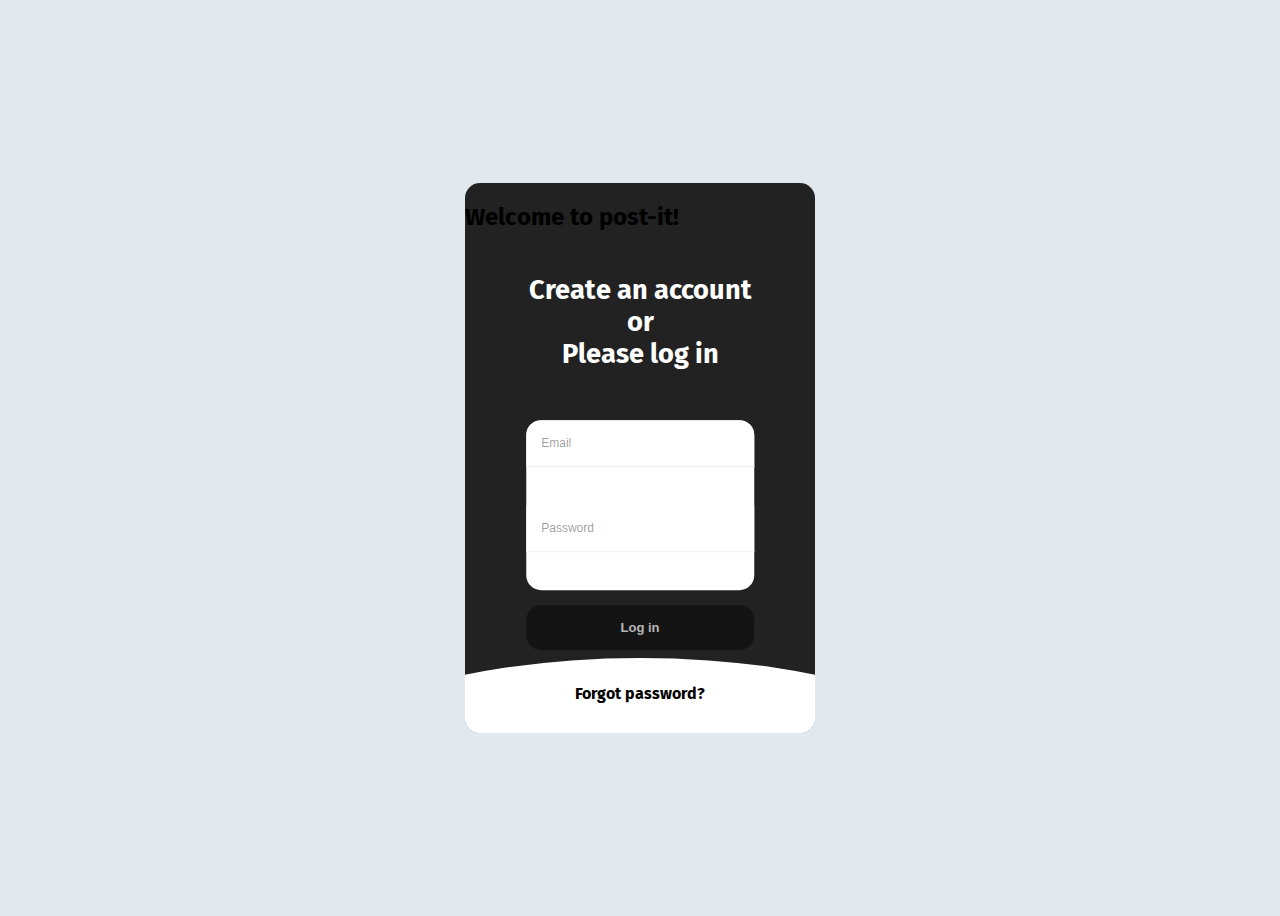
==== login.html @ 4afb79a3 "initial log in ready" ====
<!DOCTYPE html>
<html lang="en">


<head>

    <meta charset="UTF-8">
    <title>Post-it!</title>

   
<link rel="stylesheet" href="style.css">

</head>
<body>
<div class="form-structor">
<h2>Welcome to post-it!</h2>

	<div class="signup">
		<h2 class="form-title" id="signup">Create an account<br>or</br>Please log in</h2>
		<div class="form-holder">
			
			<input type="email" class="input" placeholder="Email" />
            <br></br>
			<input type="password" class="input" placeholder="Password" />
            <br></br>
		</div>
		<button class="submit-btn">Log in</button>
	</div>
	<div class="login slide-up">
		<div class="center">
			<h3 class="form-title" id="login">Forgot password?</h3>
			
			
		</div>
	</div>
</div>

</body>
</html>
---- style.css ----
@import url("https://fonts.googleapis.com/css?family=Fira+Sans");

html,body {
	position: relative;
	min-height: 100vh;
	background-color: #E1E8EE;
	display: flex;
	align-items: center;
	justify-content: center;
	font-family: "Fira Sans", Helvetica, Arial, sans-serif;
  -webkit-font-smoothing: antialiased;
  -moz-osx-font-smoothing: grayscale;
}

.form-structor {
	background-color: #222;
	border-radius: 15px;
	height: 550px;
	width: 350px;
	position: relative;
	overflow: hidden;
	
	&::after {
		content: '';
		opacity: .8;
		position: absolute;
		top: 0;right:0;bottom:0;left:0;
		background-repeat: no-repeat;
		background-position: left bottom;
		background-size: 500px;
		background-image: url('https://images.unsplash.com/photo-1503602642458-232111445657?ixlib=rb-0.3.5&ixid=eyJhcHBfaWQiOjEyMDd9&s=bf884ad570b50659c5fa2dc2cfb20ecf&auto=format&fit=crop&w=1000&q=100');
	}
	
	.signup {
		position: absolute;
		top: 50%;
		left: 50%;
		-webkit-transform: translate(-50%, -50%);
		width: 65%;
		z-index: 5;
		-webkit-transition: all .3s ease;
		
		
		&.slide-up {
			top: 5%;
			-webkit-transform: translate(-50%, 0%);
			-webkit-transition: all .3s ease;
		}
		
		&.slide-up .form-holder,
		&.slide-up .submit-btn {
			opacity: 0;
			visibility: hidden;
		}
		
		&.slide-up .form-title {
			font-size: 1em;
			cursor: pointer;
		}
		
		&.slide-up .form-title span {
			margin-right: 5px;
			opacity: 1;
			visibility: visible;
			-webkit-transition: all .3s ease;
		}
		
		.form-title {
			color: #fff;
			font-size: 1.7em;
			text-align: center;
			
			span {
				color: rgba(0,0,0,0.4);
				opacity: 0;
				visibility: hidden;
				-webkit-transition: all .3s ease;
			}
		}
		
		.form-holder {
			border-radius: 15px;
			background-color: #fff;
			overflow: hidden;
			margin-top: 50px;
			opacity: 1;
			visibility: visible;
			-webkit-transition: all .3s ease;
			
			.input {
				border: 0;
				outline: none;
				box-shadow: none;
				display: block;
				height: 30px;
				line-height: 30px;
				padding: 8px 15px;
				border-bottom: 1px solid #eee;
				width: 100%;
				font-size: 12px;
				
				&:last-child {
					border-bottom: 0;
				}
				&::-webkit-input-placeholder {
					color: rgba(0,0,0,0.4);
				}
			}
		}
		
		.submit-btn {
			background-color: rgba(0,0,0,0.4);
			color: rgba(256,256,256,0.7);
			border:0;
			border-radius: 15px;
			display: block;
			margin: 15px auto; 
			padding: 15px 45px;
			width: 100%;
			font-size: 13px;
			font-weight: bold;
			cursor: pointer;
			opacity: 1;
			visibility: visible;
			-webkit-transition: all .3s ease;
			
			&:hover {
				transition: all .3s ease;
				background-color: rgba(0,0,0,0.8);
			}
		}
	}
	
	.login {
		position: absolute;
		top: 20%;
		left: 0;
		right: 0;
		bottom: 0;
		background-color: #fff;
		z-index: 5;
		-webkit-transition: all .3s ease;
		
		&::before {
			content: '';
			position: absolute;
			left: 50%;
			top: -20px;
			-webkit-transform: translate(-50%, 0);
			background-color: #fff;
			width: 200%;
			height: 250px;
			border-radius: 50%;
			z-index: 4;
			-webkit-transition: all .3s ease;
		}
		
		.center {
			position: absolute;
			top: calc(50% - 10%);
			left: 50%;
			-webkit-transform: translate(-50%, -50%);
			width: 65%;
			z-index: 5;
			-webkit-transition: all .3s ease;
			
			.form-title {
				color: #000;
				font-size: 1.7em;
				text-align: center;

				span {
					color: rgba(0,0,0,0.4);
					opacity: 0;
			    visibility: hidden;
				  -webkit-transition: all .3s ease;
				}
			}

			.form-holder {
				border-radius: 15px;
				background-color: #fff;
				border: 1px solid #eee;
				overflow: hidden;
				margin-top: 50px;
				opacity: 1;
				visibility: visible;
				-webkit-transition: all .3s ease;

				.input {
					border: 0;
					outline: none;
					box-shadow: none;
					display: block;
					height: 30px;
					line-height: 30px;
					padding: 8px 15px;
					border-bottom: 1px solid #eee;
					width: 100%;
					font-size: 12px;

					&:last-child {
						border-bottom: 0;
					}
					&::-webkit-input-placeholder {
						color: rgba(0,0,0,0.4);
					}
				}
			}

			.submit-btn {
				background-color: #6B92A4;
				color: rgba(256,256,256,0.7);
				border:0;
				border-radius: 15px;
				display: block;
				margin: 15px auto; 
				padding: 15px 45px;
				width: 100%;
				font-size: 13px;
				font-weight: bold;
				cursor: pointer;
				opacity: 1;
				visibility: visible;
				-webkit-transition: all .3s ease;

				&:hover {
					transition: all .3s ease;
					background-color: rgba(0,0,0,0.8);
				}
			}
		}
		
		&.slide-up {
			top: 90%;
			-webkit-transition: all .3s ease;
		}
		
		&.slide-up .center {
			top: 10%;
			-webkit-transform: translate(-50%, 0%);
			-webkit-transition: all .3s ease;
		}
		
		&.slide-up .form-holder,
		&.slide-up .submit-btn {
			opacity: 0;
			visibility: hidden;
			-webkit-transition: all .3s ease;
		}
		
		&.slide-up .form-title {
			font-size: 1em;
			margin: 0;
			padding: 0;
			cursor: pointer;
			-webkit-transition: all .3s ease;
		}
		
		&.slide-up .form-title span {
			margin-right: 5px;
			opacity: 1;
			visibility: visible;
			-webkit-transition: all .3s ease;
		}
	}
}
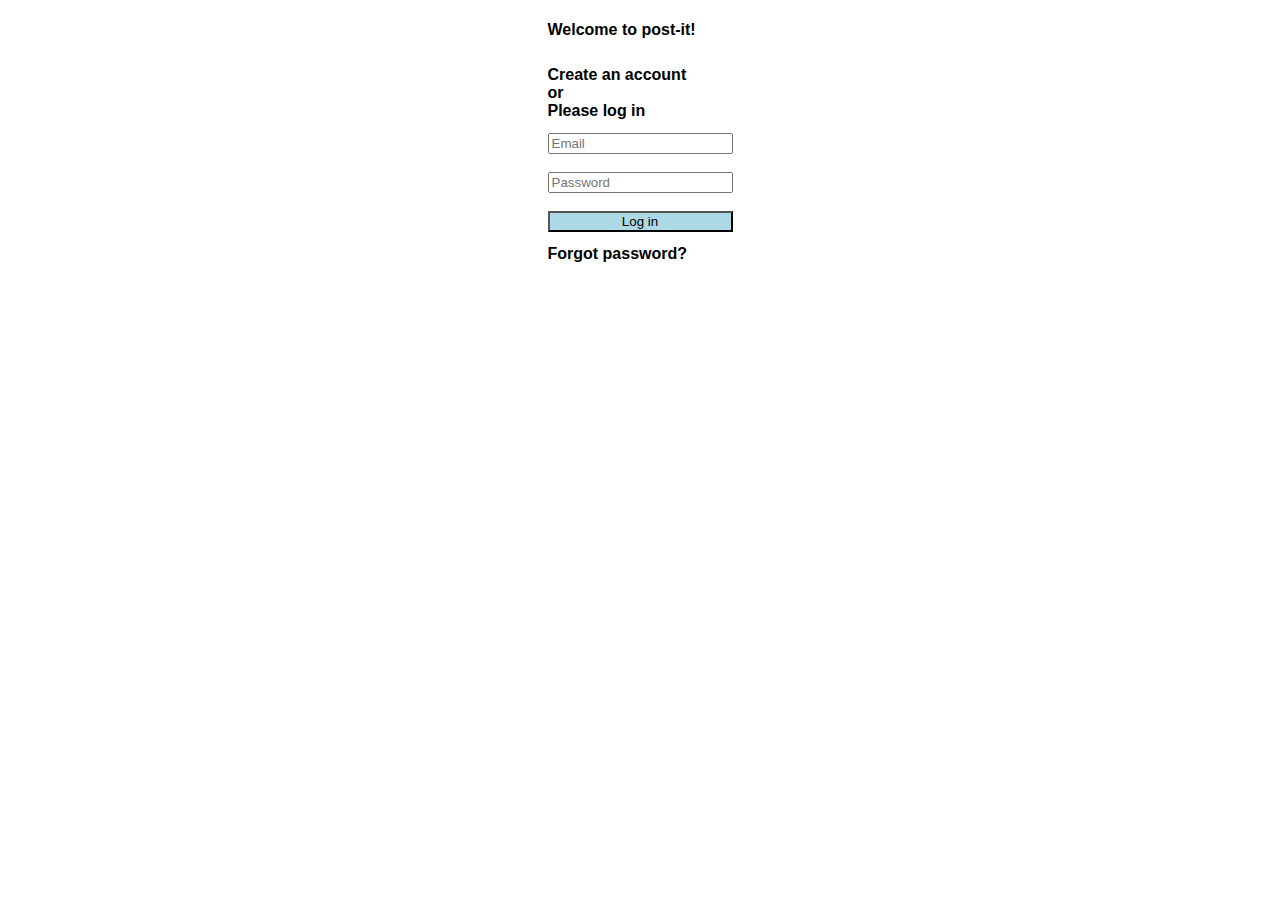
==== commit bc098186: "login keskel" ====
--- a/login.html
+++ b/login.html
@@ -8,7 +8,7 @@
     <title>Post-it!</title>
 
    
-<link rel="stylesheet" href="style.css">
+<link rel="stylesheet" type="text/css" href="style.css">
 
 </head>
 <body>
@@ -28,7 +28,7 @@
 	</div>
 	<div class="login slide-up">
 		<div class="center">
-			<h3 class="form-title" id="login">Forgot password?</h3>
+			<h2 class="form-title" id="login">Forgot password?</h2>
 			
 			
 		</div>
--- a/style.css
+++ b/style.css
@@ -1,268 +1,35 @@
+* {
+    font-family: 'Open Sans', sans-serif;
+    }
+   html, body {
+       align-items: center;
+       align-content: center;
+       display: flex;
+       flex-direction: column;
+  
 
-@import url("https://fonts.googleapis.com/css?family=Fira+Sans");
+   
+   
+    }
+ 
 
-html,body {
-	position: relative;
-	min-height: 100vh;
-	background-color: #E1E8EE;
-	display: flex;
-	align-items: center;
-	justify-content: center;
-	font-family: "Fira Sans", Helvetica, Arial, sans-serif;
-  -webkit-font-smoothing: antialiased;
-  -moz-osx-font-smoothing: grayscale;
+h2 {
+    font-size: 16px;
+  
+}
+.form-structor {
+    color: black;
+    display: flex;
+    flex-direction: column;
+}
+.signup {
+    display: flex;
+    flex-direction: column;
 }
 
-.form-structor {
-	background-color: #222;
-	border-radius: 15px;
-	height: 550px;
-	width: 350px;
-	position: relative;
-	overflow: hidden;
-	
-	&::after {
-		content: '';
-		opacity: .8;
-		position: absolute;
-		top: 0;right:0;bottom:0;left:0;
-		background-repeat: no-repeat;
-		background-position: left bottom;
-		background-size: 500px;
-		background-image: url('https://images.unsplash.com/photo-1503602642458-232111445657?ixlib=rb-0.3.5&ixid=eyJhcHBfaWQiOjEyMDd9&s=bf884ad570b50659c5fa2dc2cfb20ecf&auto=format&fit=crop&w=1000&q=100');
-	}
-	
-	.signup {
-		position: absolute;
-		top: 50%;
-		left: 50%;
-		-webkit-transform: translate(-50%, -50%);
-		width: 65%;
-		z-index: 5;
-		-webkit-transition: all .3s ease;
-		
-		
-		&.slide-up {
-			top: 5%;
-			-webkit-transform: translate(-50%, 0%);
-			-webkit-transition: all .3s ease;
-		}
-		
-		&.slide-up .form-holder,
-		&.slide-up .submit-btn {
-			opacity: 0;
-			visibility: hidden;
-		}
-		
-		&.slide-up .form-title {
-			font-size: 1em;
-			cursor: pointer;
-		}
-		
-		&.slide-up .form-title span {
-			margin-right: 5px;
-			opacity: 1;
-			visibility: visible;
-			-webkit-transition: all .3s ease;
-		}
-		
-		.form-title {
-			color: #fff;
-			font-size: 1.7em;
-			text-align: center;
-			
-			span {
-				color: rgba(0,0,0,0.4);
-				opacity: 0;
-				visibility: hidden;
-				-webkit-transition: all .3s ease;
-			}
-		}
-		
-		.form-holder {
-			border-radius: 15px;
-			background-color: #fff;
-			overflow: hidden;
-			margin-top: 50px;
-			opacity: 1;
-			visibility: visible;
-			-webkit-transition: all .3s ease;
-			
-			.input {
-				border: 0;
-				outline: none;
-				box-shadow: none;
-				display: block;
-				height: 30px;
-				line-height: 30px;
-				padding: 8px 15px;
-				border-bottom: 1px solid #eee;
-				width: 100%;
-				font-size: 12px;
-				
-				&:last-child {
-					border-bottom: 0;
-				}
-				&::-webkit-input-placeholder {
-					color: rgba(0,0,0,0.4);
-				}
-			}
-		}
-		
-		.submit-btn {
-			background-color: rgba(0,0,0,0.4);
-			color: rgba(256,256,256,0.7);
-			border:0;
-			border-radius: 15px;
-			display: block;
-			margin: 15px auto; 
-			padding: 15px 45px;
-			width: 100%;
-			font-size: 13px;
-			font-weight: bold;
-			cursor: pointer;
-			opacity: 1;
-			visibility: visible;
-			-webkit-transition: all .3s ease;
-			
-			&:hover {
-				transition: all .3s ease;
-				background-color: rgba(0,0,0,0.8);
-			}
-		}
-	}
-	
-	.login {
-		position: absolute;
-		top: 20%;
-		left: 0;
-		right: 0;
-		bottom: 0;
-		background-color: #fff;
-		z-index: 5;
-		-webkit-transition: all .3s ease;
-		
-		&::before {
-			content: '';
-			position: absolute;
-			left: 50%;
-			top: -20px;
-			-webkit-transform: translate(-50%, 0);
-			background-color: #fff;
-			width: 200%;
-			height: 250px;
-			border-radius: 50%;
-			z-index: 4;
-			-webkit-transition: all .3s ease;
-		}
-		
-		.center {
-			position: absolute;
-			top: calc(50% - 10%);
-			left: 50%;
-			-webkit-transform: translate(-50%, -50%);
-			width: 65%;
-			z-index: 5;
-			-webkit-transition: all .3s ease;
-			
-			.form-title {
-				color: #000;
-				font-size: 1.7em;
-				text-align: center;
-
-				span {
-					color: rgba(0,0,0,0.4);
-					opacity: 0;
-			    visibility: hidden;
-				  -webkit-transition: all .3s ease;
-				}
-			}
-
-			.form-holder {
-				border-radius: 15px;
-				background-color: #fff;
-				border: 1px solid #eee;
-				overflow: hidden;
-				margin-top: 50px;
-				opacity: 1;
-				visibility: visible;
-				-webkit-transition: all .3s ease;
-
-				.input {
-					border: 0;
-					outline: none;
-					box-shadow: none;
-					display: block;
-					height: 30px;
-					line-height: 30px;
-					padding: 8px 15px;
-					border-bottom: 1px solid #eee;
-					width: 100%;
-					font-size: 12px;
-
-					&:last-child {
-						border-bottom: 0;
-					}
-					&::-webkit-input-placeholder {
-						color: rgba(0,0,0,0.4);
-					}
-				}
-			}
-
-			.submit-btn {
-				background-color: #6B92A4;
-				color: rgba(256,256,256,0.7);
-				border:0;
-				border-radius: 15px;
-				display: block;
-				margin: 15px auto; 
-				padding: 15px 45px;
-				width: 100%;
-				font-size: 13px;
-				font-weight: bold;
-				cursor: pointer;
-				opacity: 1;
-				visibility: visible;
-				-webkit-transition: all .3s ease;
-
-				&:hover {
-					transition: all .3s ease;
-					background-color: rgba(0,0,0,0.8);
-				}
-			}
-		}
-		
-		&.slide-up {
-			top: 90%;
-			-webkit-transition: all .3s ease;
-		}
-		
-		&.slide-up .center {
-			top: 10%;
-			-webkit-transform: translate(-50%, 0%);
-			-webkit-transition: all .3s ease;
-		}
-		
-		&.slide-up .form-holder,
-		&.slide-up .submit-btn {
-			opacity: 0;
-			visibility: hidden;
-			-webkit-transition: all .3s ease;
-		}
-		
-		&.slide-up .form-title {
-			font-size: 1em;
-			margin: 0;
-			padding: 0;
-			cursor: pointer;
-			-webkit-transition: all .3s ease;
-		}
-		
-		&.slide-up .form-title span {
-			margin-right: 5px;
-			opacity: 1;
-			visibility: visible;
-			-webkit-transition: all .3s ease;
-		}
-	}
-}+.submit-btn {
+    background-color: lightblue;
+    display: flex;
+    flex-direction: column;
+   
+}
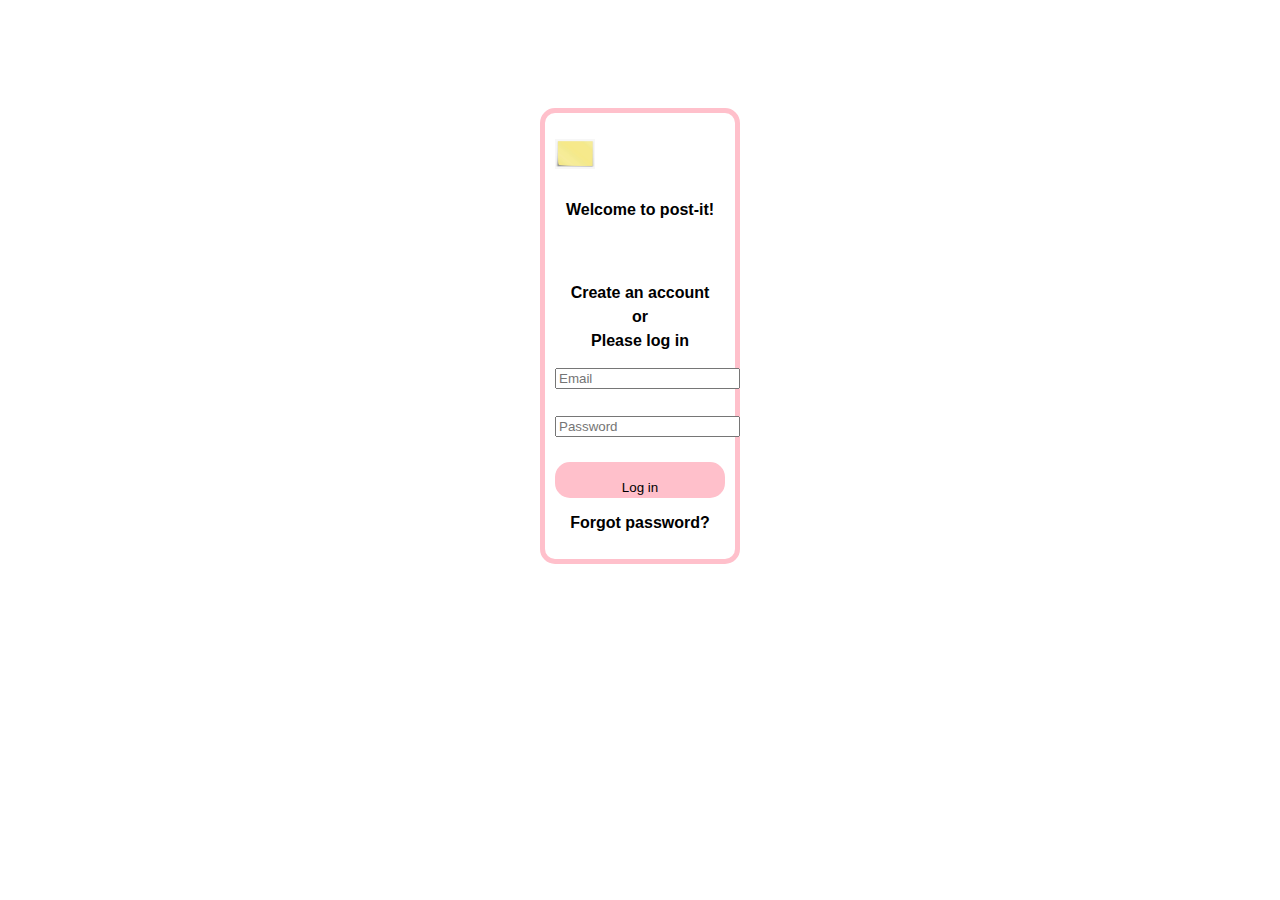
==== commit a207cd26: "postit added" ====
--- a/login.html
+++ b/login.html
@@ -13,8 +13,10 @@
 </head>
 <body>
 <div class="form-structor">
+<p>
+<img src = "postit2.png" alt = "Test Image" align="left" height="30px" width="40px" />
 <h2>Welcome to post-it!</h2>
-
+</p>
 	<div class="signup">
 		<h2 class="form-title" id="signup">Create an account<br>or</br>Please log in</h2>
 		<div class="form-holder">
--- a/style.css
+++ b/style.css
@@ -6,6 +6,9 @@
        align-content: center;
        display: flex;
        flex-direction: column;
+       text-align: center;
+       
+ 
   
 
    
@@ -15,12 +18,19 @@
 
 h2 {
     font-size: 16px;
+    
   
 }
 .form-structor {
     color: black;
     display: flex;
     flex-direction: column;
+    border: 5px solid pink;
+    margin: 100px;
+    padding: 10px;
+    width: 170px;
+    line-height: 150%;
+    border-radius: 15px;
 }
 .signup {
     display: flex;
@@ -28,8 +38,17 @@
 }
 
 .submit-btn {
-    background-color: lightblue;
+    background-color: pink;
     display: flex;
     flex-direction: column;
-   
+    border: 3px solid pink;
+    
+    border-radius: 15px;
+    height: 30px;
+    
+    text-align: center;
+    padding: 15px;
+    align-content: center;
+    
+    
 }
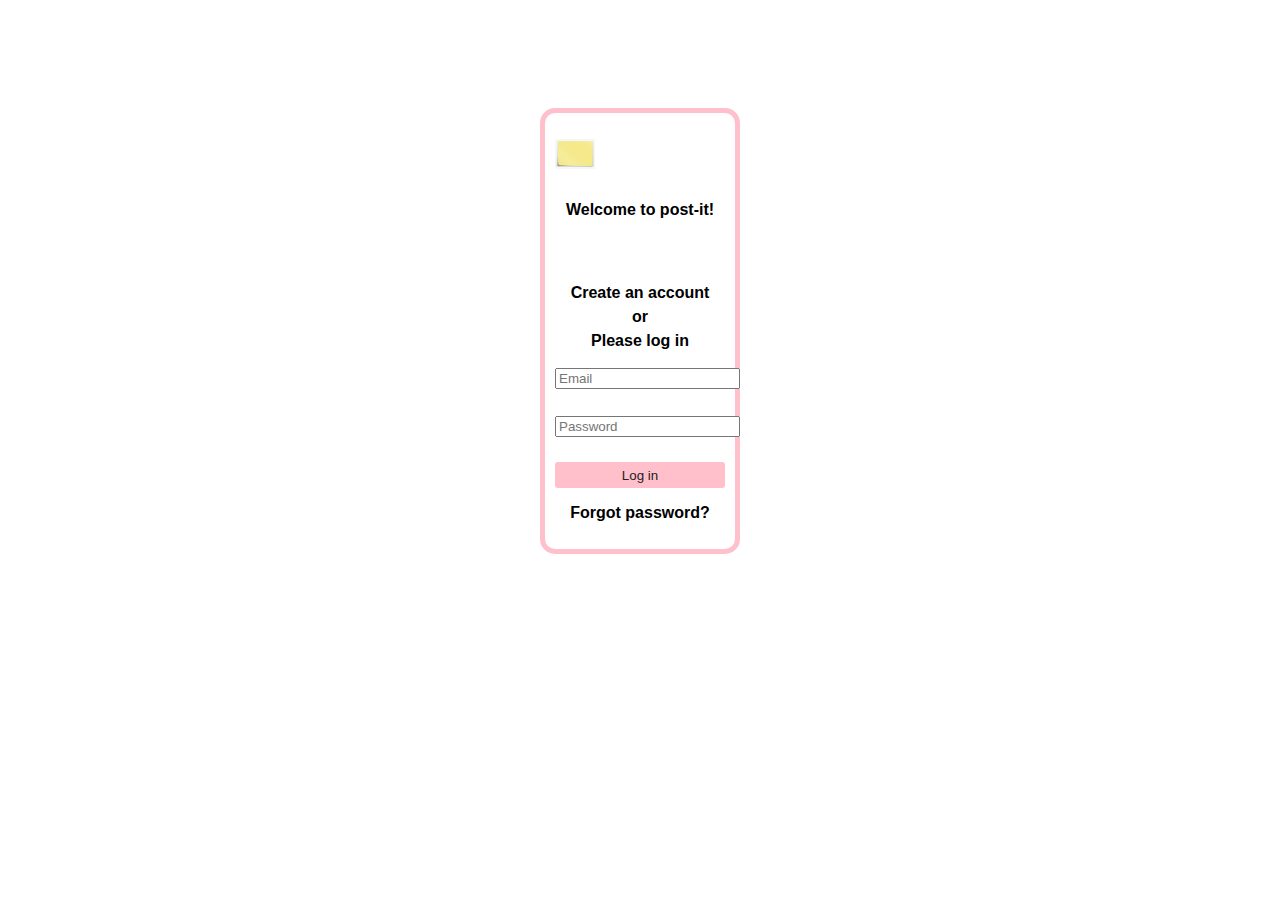
==== commit d6c94f7e: "button ready" ====
--- a/login.html
+++ b/login.html
@@ -26,7 +26,9 @@
 			<input type="password" class="input" placeholder="Password" />
             <br></br>
 		</div>
+        <div class="buttontext">
 		<button class="submit-btn">Log in</button>
+        </div>
 	</div>
 	<div class="login slide-up">
 		<div class="center">
--- a/style.css
+++ b/style.css
@@ -18,6 +18,7 @@
 
 h2 {
     font-size: 16px;
+    text-align: center;
     
   
 }
@@ -31,6 +32,7 @@
     width: 170px;
     line-height: 150%;
     border-radius: 15px;
+    text-align: center;
 }
 .signup {
     display: flex;
@@ -38,17 +40,22 @@
 }
 
 .submit-btn {
-    background-color: pink;
-    display: flex;
-    flex-direction: column;
-    border: 3px solid pink;
     
-    border-radius: 15px;
-    height: 30px;
-    
+border: pink;
+outline: 0;
+cursor: pointer;
+text-decoration: none;
+overflow: visible;
+background: pink;
+padding:0 16px;
+-webkit-border-radius: 3px;
+-moz-border-radius: 3px;
+border-radius: 3px;
+color: #222;
+width: 100%;
+height: 26px;
+}
+.buttontext {
     text-align: center;
-    padding: 15px;
-    align-content: center;
-    
     
 }
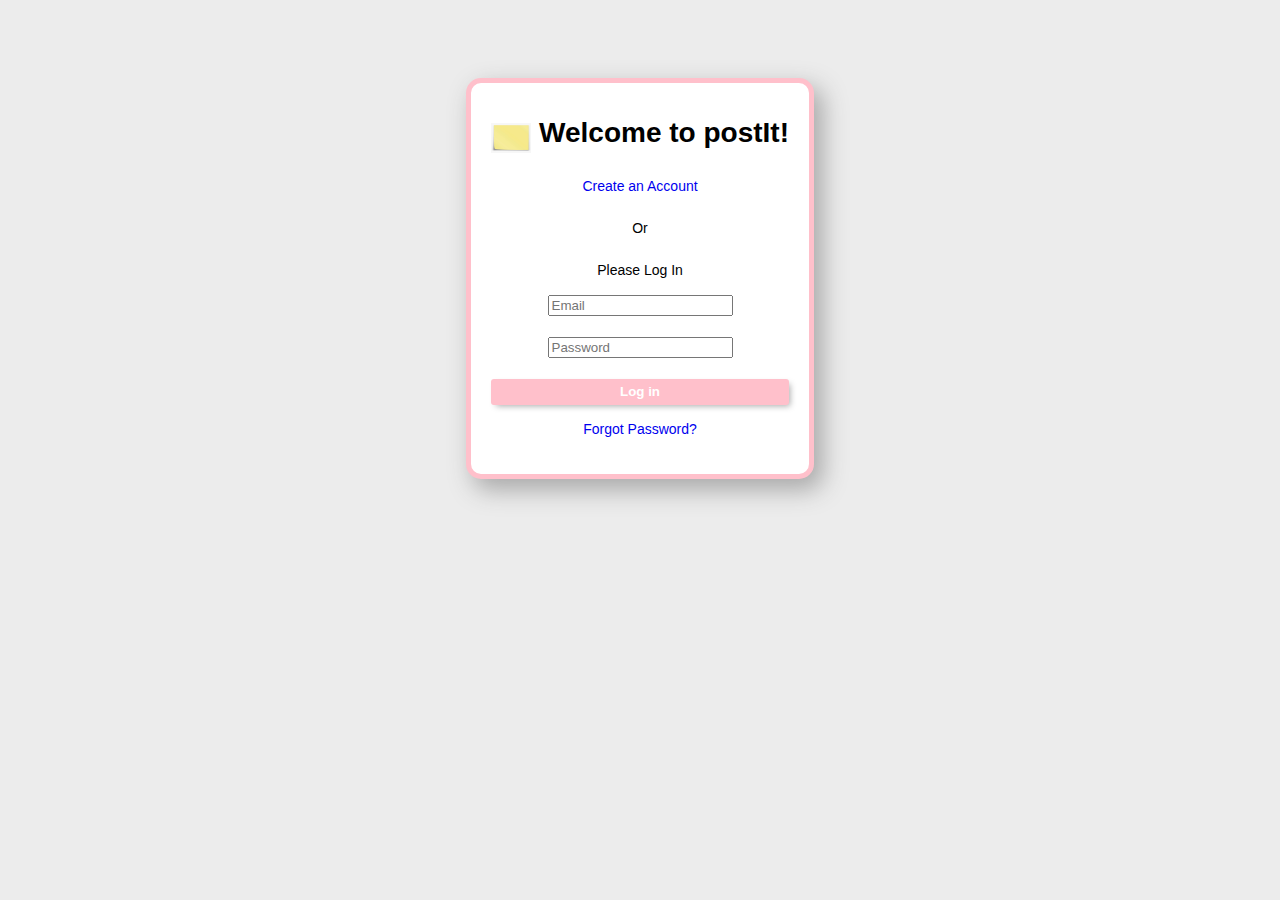
==== commit 1132ac10: "lil' update" ====
--- a/login.html
+++ b/login.html
@@ -7,37 +7,32 @@
     <meta charset="UTF-8">
     <title>Post-it!</title>
 
-   
-<link rel="stylesheet" type="text/css" href="style.css">
+
+    <link rel="stylesheet" type="text/css" href="style.css">
 
 </head>
+
 <body>
-<div class="form-structor">
-<p>
-<img src = "postit2.png" alt = "Test Image" align="left" height="30px" width="40px" />
-<h2>Welcome to post-it!</h2>
-</p>
-	<div class="signup">
-		<h2 class="form-title" id="signup">Create an account<br>or</br>Please log in</h2>
-		<div class="form-holder">
-			
-			<input type="email" class="input" placeholder="Email" />
-            <br></br>
-			<input type="password" class="input" placeholder="Password" />
-            <br></br>
-		</div>
-        <div class="buttontext">
-		<button class="submit-btn">Log in</button>
+
+    <div class="form-structor">
+        <div class="structure-heading">
+            <img src="postit21.png" alt="Test Image" />
+            <h1>Welcome to postIt!</h1>
         </div>
-	</div>
-	<div class="login slide-up">
-		<div class="center">
-			<h2 class="form-title" id="login">Forgot password?</h2>
-			
-			
-		</div>
-	</div>
-</div>
+        <p> <span><a href="#" class="link">Create an Account</a></span><br>
+            <span>Or</span><br>
+            <span>Please Log In</span>
+        </p>
+        <form action="index.html">
+            <input type="text" id="email" name="email" placeholder="Email">
+            <br><br>
+            <input type="password" id="password" name="password" placeholder="Password">
+            <br><br>
+            <button type="submit" id="login">Log in</button>
+        </form>
+        <p><a href="#" class="link alumine">Forgot Password?</a></p>
+    </div>
 
 </body>
-</html>
+
+</html>--- a/style.css
+++ b/style.css
@@ -1,61 +1,86 @@
 * {
     font-family: 'Open Sans', sans-serif;
-    }
-   html, body {
-       align-items: center;
-       align-content: center;
-       display: flex;
-       flex-direction: column;
-       text-align: center;
-       
- 
-  
+}
 
-   
-   
-    }
- 
+html,
+body {
+    align-items: center;
+    align-content: center;
+    display: flex;
+    flex-direction: column;
+    text-align: center;
+    background: #ececec;
+}
 
 h2 {
     font-size: 16px;
     text-align: center;
-    
-  
 }
+
 .form-structor {
+    background: white;
     color: black;
     display: flex;
     flex-direction: column;
     border: 5px solid pink;
-    margin: 100px;
-    padding: 10px;
-    width: 170px;
+    box-shadow: 8px 10px 25px 1px darkgrey;
+    margin: 70px;
+    padding: 20px;
     line-height: 150%;
     border-radius: 15px;
     text-align: center;
-}
-.signup {
-    display: flex;
-    flex-direction: column;
+    font-size: 14px;
 }
 
-.submit-btn {
-    
-border: pink;
-outline: 0;
-cursor: pointer;
-text-decoration: none;
-overflow: visible;
-background: pink;
-padding:0 16px;
--webkit-border-radius: 3px;
--moz-border-radius: 3px;
-border-radius: 3px;
-color: #222;
-width: 100%;
-height: 26px;
+.form-structor a {
+    text-decoration: none;
+    transition: all 0.5s linear;
 }
-.buttontext {
-    text-align: center;
-    
+
+a:hover {
+    color: palevioletred;
 }
+
+.structure-heading {
+    display: flex;
+    justify-content: start;
+}
+
+.structure-heading img {
+    padding-top: 20px;
+    padding-right: 8px;
+}
+
+div img {
+    float: left;
+    display: inline;
+    height: 30px;
+    width: 40px;
+}
+
+span {
+    display: block;
+}
+
+#login {
+    border: pink;
+    outline: 0;
+    cursor: pointer;
+    text-decoration: none;
+    overflow: visible;
+    background: pink;
+    padding: 0 16px;
+    -webkit-border-radius: 3px;
+    -moz-border-radius: 3px;
+    border-radius: 3px;
+    color: white;
+    font-weight: bold;
+    width: 100%;
+    height: 26px;
+    box-shadow: 3px 3px 6px -2px darkgrey;
+    transition: all 0.3s linear;
+}
+
+#login:hover {
+    box-shadow: 6px 6px 8px -2px darkgrey;
+}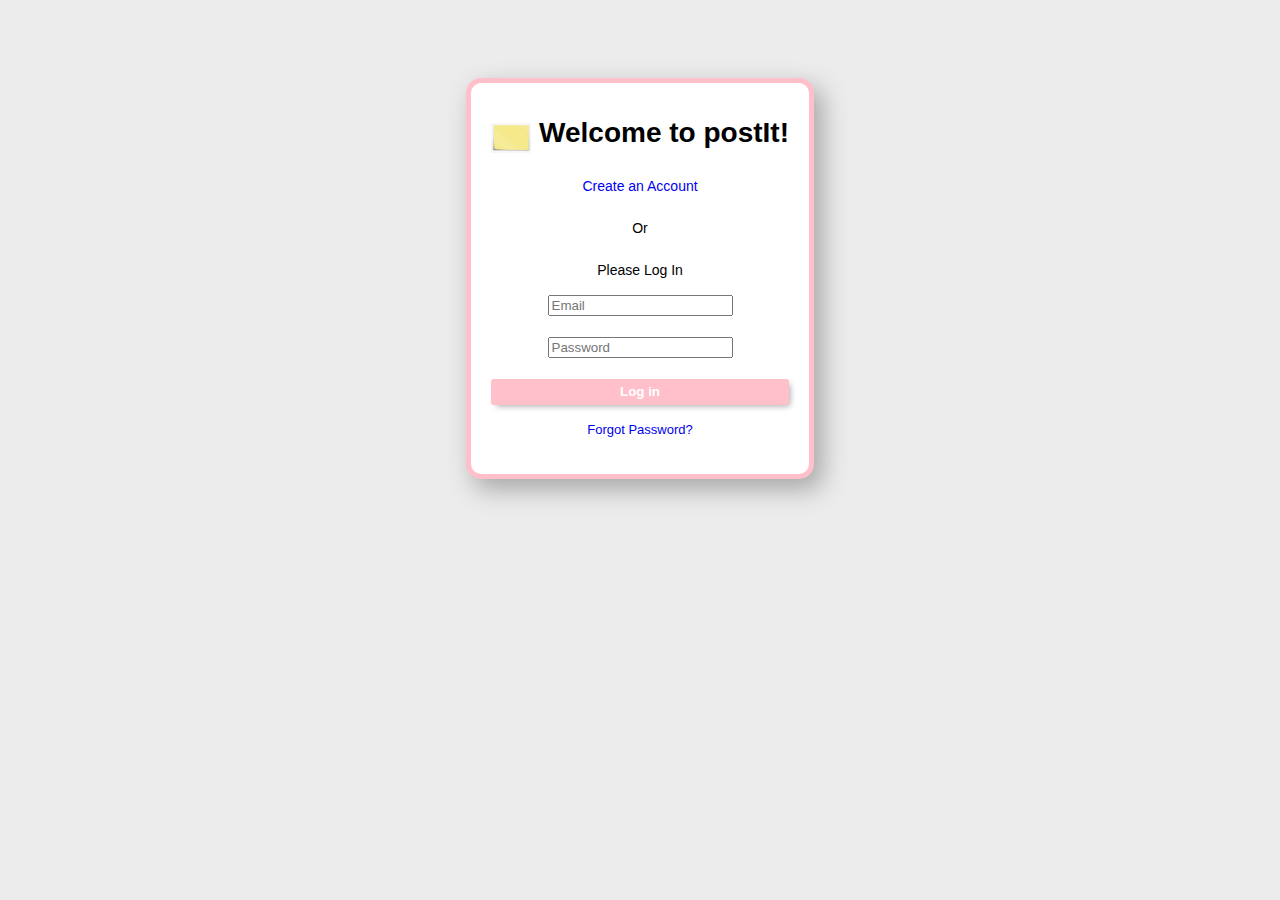
==== commit 4701d818: "sibling selectors" ====
--- a/login.html
+++ b/login.html
@@ -32,7 +32,6 @@
         </form>
         <p><a href="#" class="link alumine">Forgot Password?</a></p>
     </div>
-
 </body>
 
 </html>--- a/style.css
+++ b/style.css
@@ -33,7 +33,6 @@
 }
 
 .form-structor a {
-    text-decoration: none;
     transition: all 0.5s linear;
 }
 
@@ -83,4 +82,16 @@
 
 #login:hover {
     box-shadow: 6px 6px 8px -2px darkgrey;
+}
+
+.link {
+    text-decoration: none;
+}
+
+.link.alumine {
+    font-size: 13px;
+}
+
+section+p {
+    color: cyan;
 }